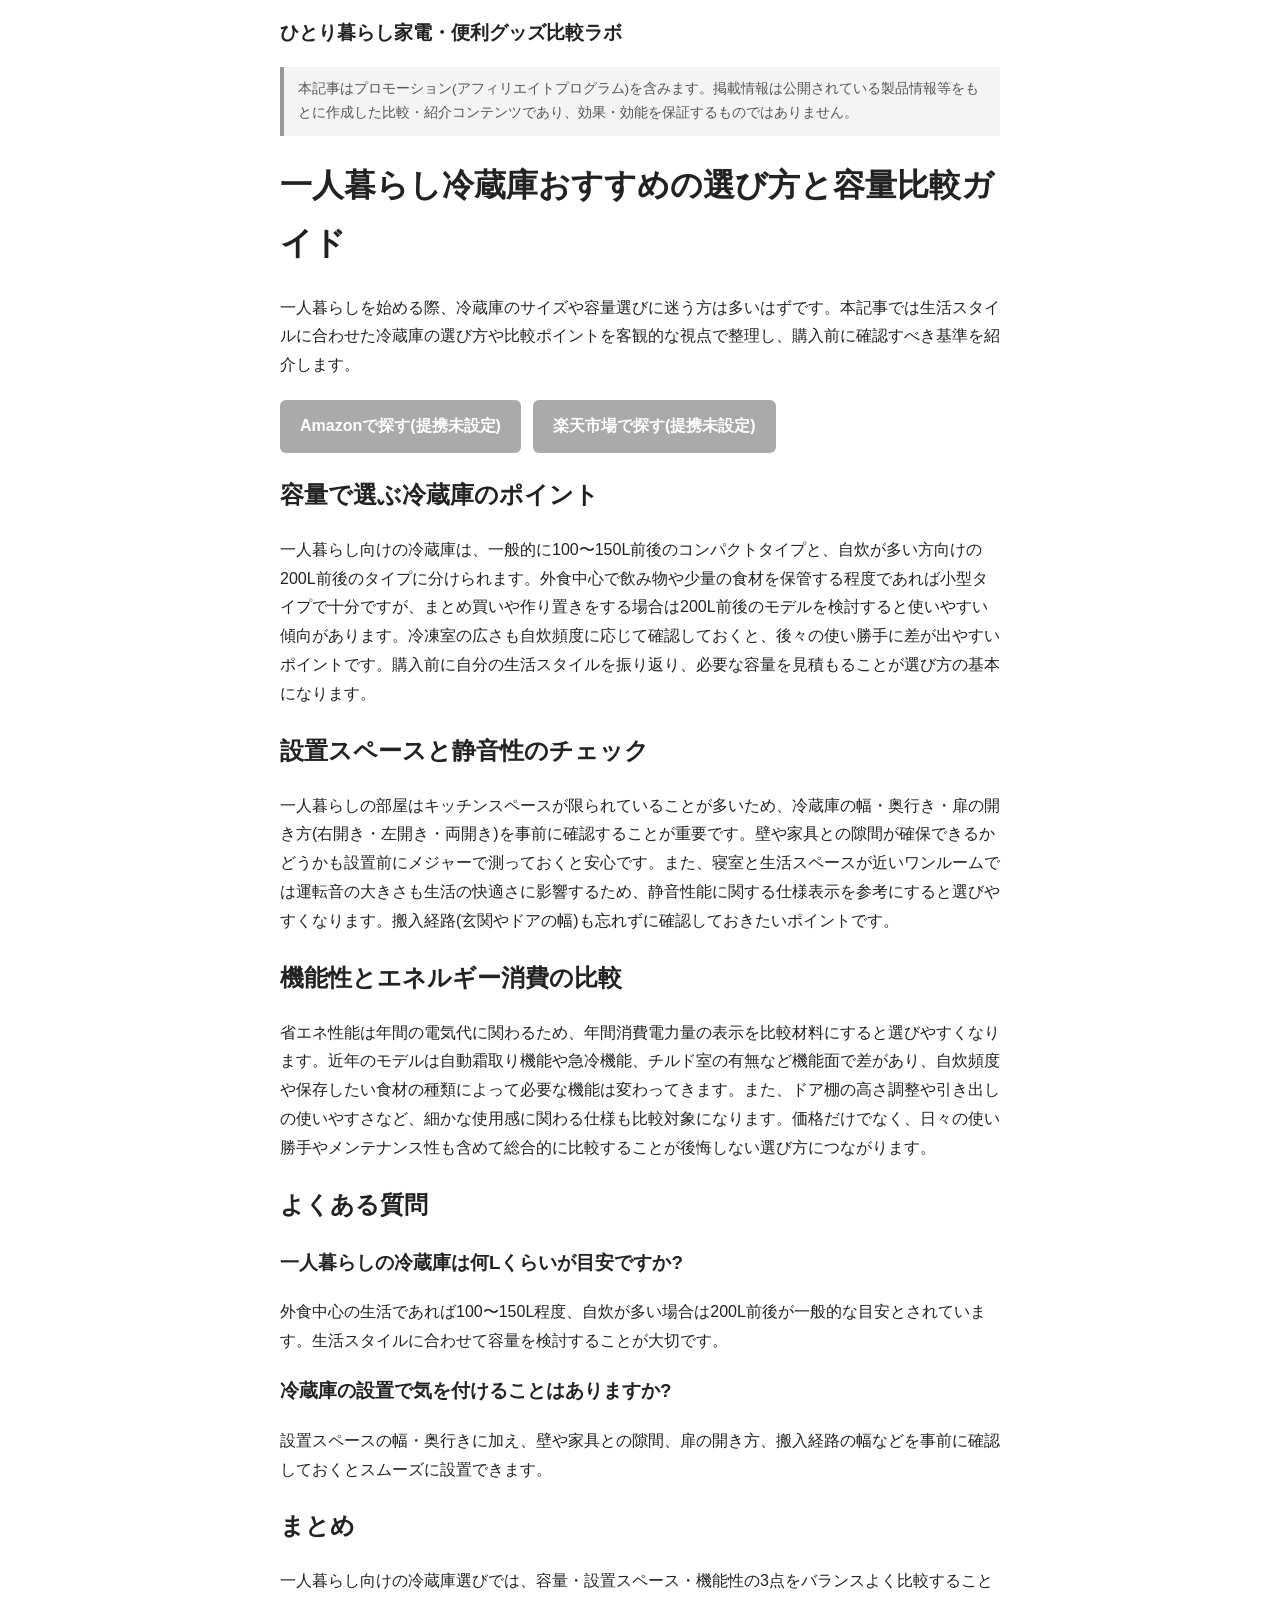
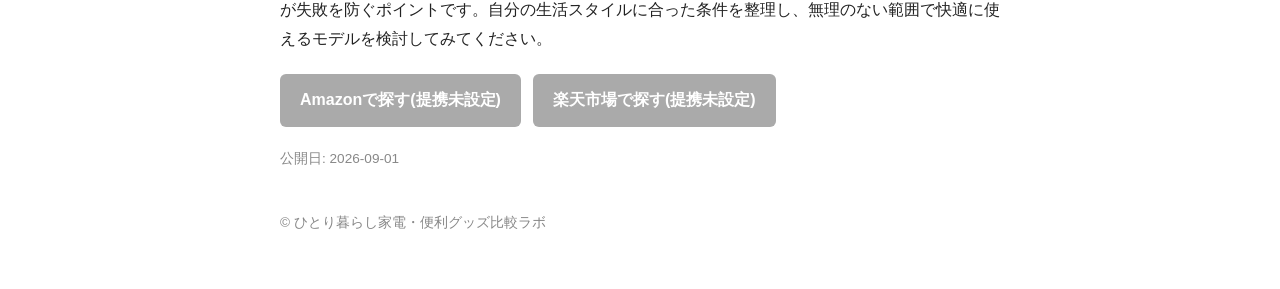
==== articles/一人暮らし-冷蔵庫-おすすめ.html @ f2cb4d61 "Auto-publish article (2026-09-01)" ====
<!doctype html>
<html lang="ja">
<head>
<meta charset="utf-8">
<title>一人暮らし冷蔵庫おすすめの選び方と容量比較ガイド | ひとり暮らし家電・便利グッズ比較ラボ</title>
<meta name="description" content="一人暮らしにおすすめの冷蔵庫を容量・機能・設置スペースの観点から比較解説。失敗しない選び方のポイントをわかりやすく紹介します。">
<meta name="viewport" content="width=device-width, initial-scale=1">
<link rel="stylesheet" href="../style.css">
</head>
<body>
<header><a href="../index.html">ひとり暮らし家電・便利グッズ比較ラボ</a></header>
<main>
<div class="disclosure">本記事はプロモーション(アフィリエイトプログラム)を含みます。掲載情報は公開されている製品情報等をもとに作成した比較・紹介コンテンツであり、効果・効能を保証するものではありません。</div>
<h1>一人暮らし冷蔵庫おすすめの選び方と容量比較ガイド</h1>
<p class="intro">一人暮らしを始める際、冷蔵庫のサイズや容量選びに迷う方は多いはずです。本記事では生活スタイルに合わせた冷蔵庫の選び方や比較ポイントを客観的な視点で整理し、購入前に確認すべき基準を紹介します。</p>
<div class="affiliate-box"><a class="aff-btn amazon disabled" href="https://www.amazon.co.jp/s?k=%E4%B8%80%E4%BA%BA%E6%9A%AE%E3%82%89%E3%81%97+%E5%86%B7%E8%94%B5%E5%BA%AB+%E3%81%8A%E3%81%99%E3%81%99%E3%82%81" rel="nofollow" target="_blank">Amazonで探す(提携未設定)</a><a class="aff-btn rakuten disabled" href="https://search.rakuten.co.jp/search/mall/%E4%B8%80%E4%BA%BA%E6%9A%AE%E3%82%89%E3%81%97+%E5%86%B7%E8%94%B5%E5%BA%AB+%E3%81%8A%E3%81%99%E3%81%99%E3%82%81/" rel="nofollow" target="_blank">楽天市場で探す(提携未設定)</a></div>
<h2>容量で選ぶ冷蔵庫のポイント</h2>
<p>一人暮らし向けの冷蔵庫は、一般的に100〜150L前後のコンパクトタイプと、自炊が多い方向けの200L前後のタイプに分けられます。外食中心で飲み物や少量の食材を保管する程度であれば小型タイプで十分ですが、まとめ買いや作り置きをする場合は200L前後のモデルを検討すると使いやすい傾向があります。冷凍室の広さも自炊頻度に応じて確認しておくと、後々の使い勝手に差が出やすいポイントです。購入前に自分の生活スタイルを振り返り、必要な容量を見積もることが選び方の基本になります。</p>
<h2>設置スペースと静音性のチェック</h2>
<p>一人暮らしの部屋はキッチンスペースが限られていることが多いため、冷蔵庫の幅・奥行き・扉の開き方(右開き・左開き・両開き)を事前に確認することが重要です。壁や家具との隙間が確保できるかどうかも設置前にメジャーで測っておくと安心です。また、寝室と生活スペースが近いワンルームでは運転音の大きさも生活の快適さに影響するため、静音性能に関する仕様表示を参考にすると選びやすくなります。搬入経路(玄関やドアの幅)も忘れずに確認しておきたいポイントです。</p>
<h2>機能性とエネルギー消費の比較</h2>
<p>省エネ性能は年間の電気代に関わるため、年間消費電力量の表示を比較材料にすると選びやすくなります。近年のモデルは自動霜取り機能や急冷機能、チルド室の有無など機能面で差があり、自炊頻度や保存したい食材の種類によって必要な機能は変わってきます。また、ドア棚の高さ調整や引き出しの使いやすさなど、細かな使用感に関わる仕様も比較対象になります。価格だけでなく、日々の使い勝手やメンテナンス性も含めて総合的に比較することが後悔しない選び方につながります。</p>
<h2>よくある質問</h2>
<h3>一人暮らしの冷蔵庫は何Lくらいが目安ですか?</h3>
<p>外食中心の生活であれば100〜150L程度、自炊が多い場合は200L前後が一般的な目安とされています。生活スタイルに合わせて容量を検討することが大切です。</p>
<h3>冷蔵庫の設置で気を付けることはありますか?</h3>
<p>設置スペースの幅・奥行きに加え、壁や家具との隙間、扉の開き方、搬入経路の幅などを事前に確認しておくとスムーズに設置できます。</p>
<h2>まとめ</h2>
<p>一人暮らし向けの冷蔵庫選びでは、容量・設置スペース・機能性の3点をバランスよく比較することが失敗を防ぐポイントです。自分の生活スタイルに合った条件を整理し、無理のない範囲で快適に使えるモデルを検討してみてください。</p>
<div class="affiliate-box"><a class="aff-btn amazon disabled" href="https://www.amazon.co.jp/s?k=%E4%B8%80%E4%BA%BA%E6%9A%AE%E3%82%89%E3%81%97+%E5%86%B7%E8%94%B5%E5%BA%AB+%E3%81%8A%E3%81%99%E3%81%99%E3%82%81" rel="nofollow" target="_blank">Amazonで探す(提携未設定)</a><a class="aff-btn rakuten disabled" href="https://search.rakuten.co.jp/search/mall/%E4%B8%80%E4%BA%BA%E6%9A%AE%E3%82%89%E3%81%97+%E5%86%B7%E8%94%B5%E5%BA%AB+%E3%81%8A%E3%81%99%E3%81%99%E3%82%81/" rel="nofollow" target="_blank">楽天市場で探す(提携未設定)</a></div>
<p class="date">公開日: 2026-09-01</p>
</main>
<footer><p>&copy; ひとり暮らし家電・便利グッズ比較ラボ</p></footer>
</body>
</html>
---- style.css ----
body { font-family: -apple-system, "Hiragino Sans", sans-serif; max-width: 720px; margin: 0 auto; padding: 0 16px 40px; line-height: 1.8; color: #222; }
header { padding: 16px 0; font-weight: bold; font-size: 1.2em; }
header a { color: inherit; text-decoration: none; }
.disclosure { background: #f4f4f4; border-left: 4px solid #999; padding: 10px 14px; font-size: 0.85em; color: #555; margin-bottom: 20px; }
.affiliate-box { display: flex; gap: 12px; margin: 20px 0; flex-wrap: wrap; }
.aff-btn { display: inline-block; padding: 12px 20px; border-radius: 6px; text-decoration: none; font-weight: bold; color: #fff; }
.aff-btn.amazon { background: #ff9900; }
.aff-btn.rakuten { background: #bf0000; }
.aff-btn.disabled { background: #aaa; }
.date { color: #888; font-size: 0.85em; }
ul { padding-left: 1.2em; }
footer { margin-top: 40px; color: #888; font-size: 0.85em; }
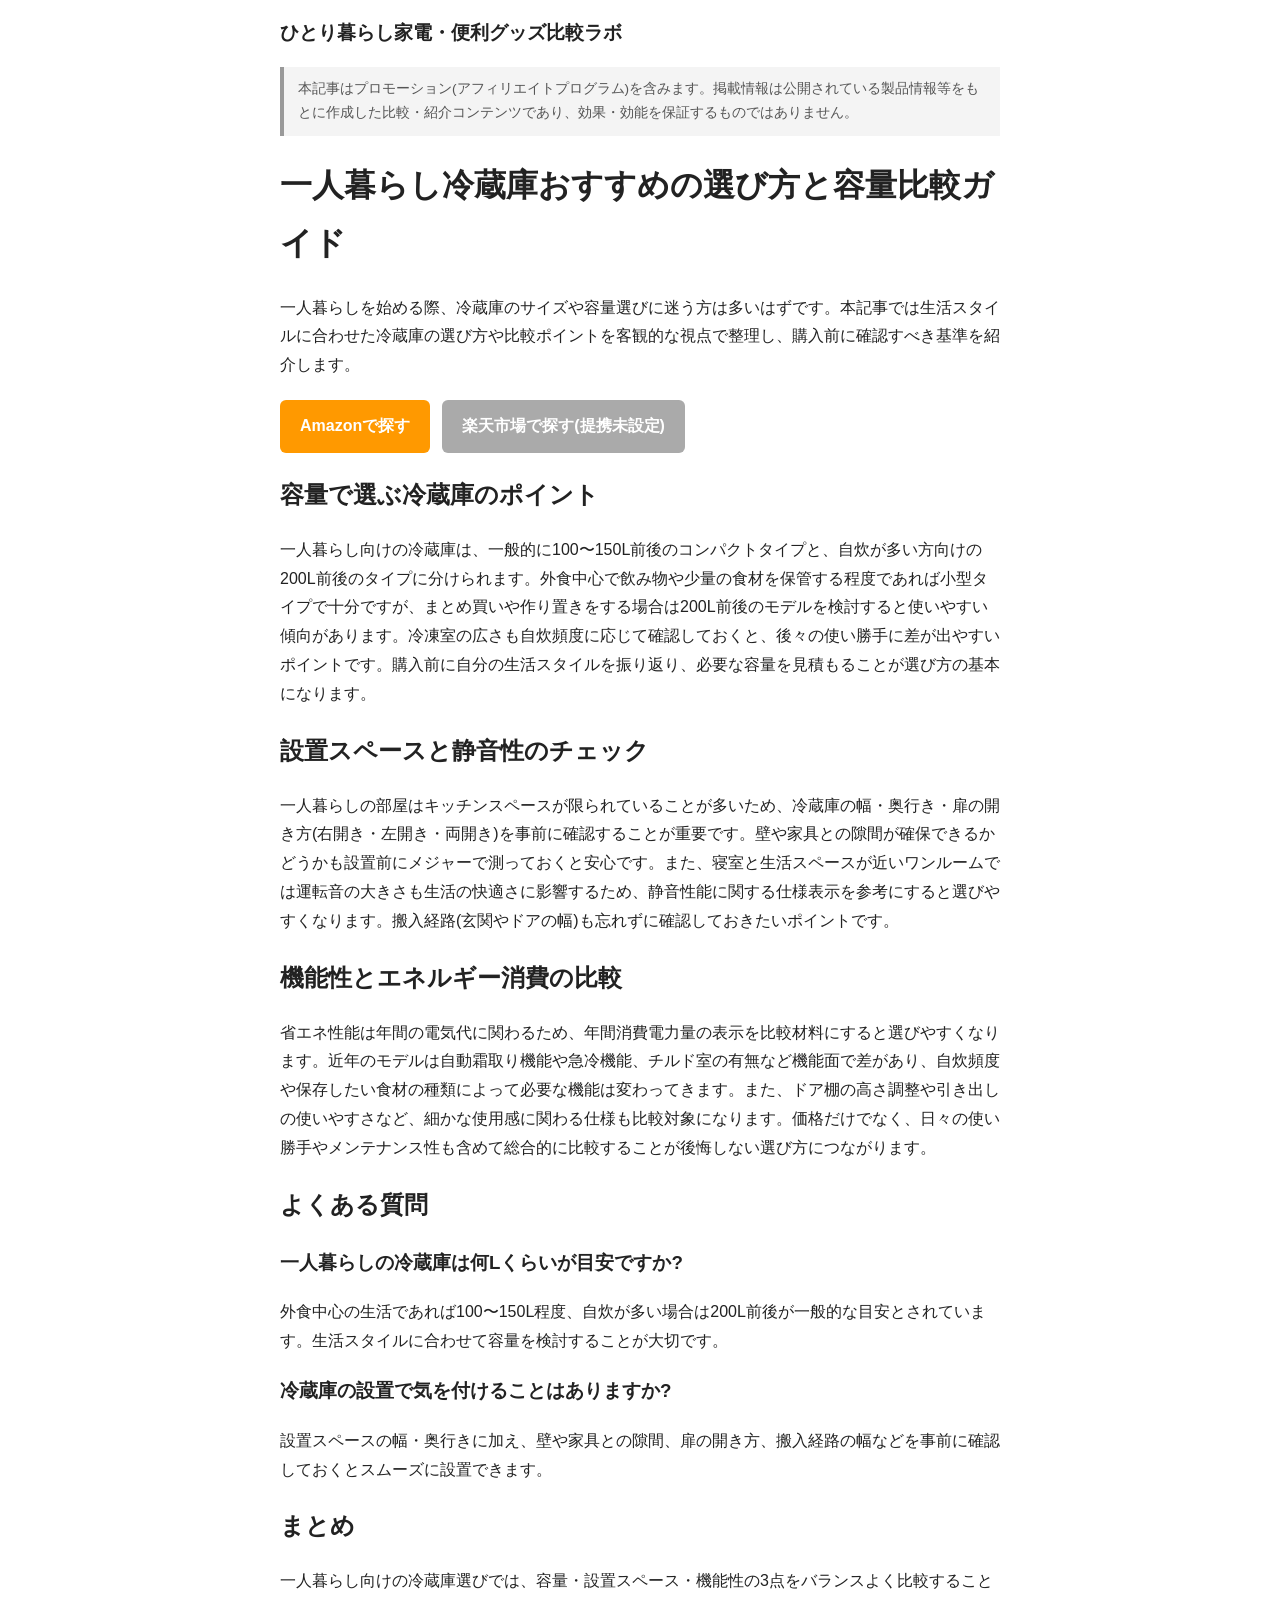
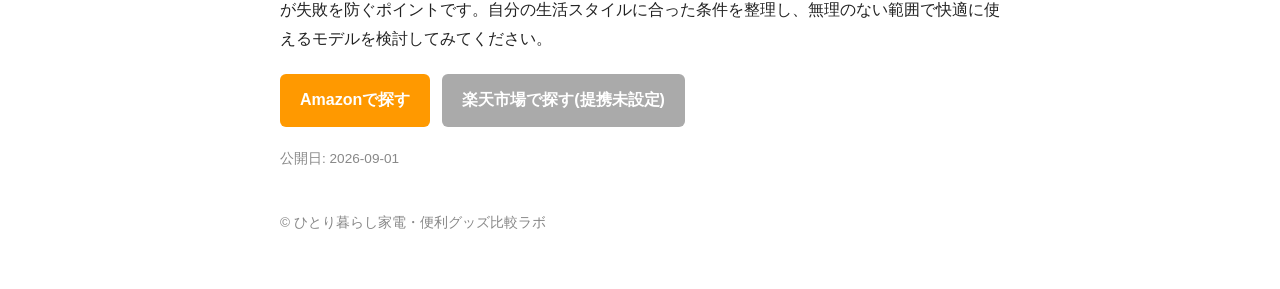
==== commit 73599bd0: "Apply approved Amazon Associates tag to existing articles" ====
--- a/articles/一人暮らし-冷蔵庫-おすすめ.html
+++ b/articles/一人暮らし-冷蔵庫-おすすめ.html
@@ -13,7 +13,7 @@
 <div class="disclosure">本記事はプロモーション(アフィリエイトプログラム)を含みます。掲載情報は公開されている製品情報等をもとに作成した比較・紹介コンテンツであり、効果・効能を保証するものではありません。</div>
 <h1>一人暮らし冷蔵庫おすすめの選び方と容量比較ガイド</h1>
 <p class="intro">一人暮らしを始める際、冷蔵庫のサイズや容量選びに迷う方は多いはずです。本記事では生活スタイルに合わせた冷蔵庫の選び方や比較ポイントを客観的な視点で整理し、購入前に確認すべき基準を紹介します。</p>
-<div class="affiliate-box"><a class="aff-btn amazon disabled" href="https://www.amazon.co.jp/s?k=%E4%B8%80%E4%BA%BA%E6%9A%AE%E3%82%89%E3%81%97+%E5%86%B7%E8%94%B5%E5%BA%AB+%E3%81%8A%E3%81%99%E3%81%99%E3%82%81" rel="nofollow" target="_blank">Amazonで探す(提携未設定)</a><a class="aff-btn rakuten disabled" href="https://search.rakuten.co.jp/search/mall/%E4%B8%80%E4%BA%BA%E6%9A%AE%E3%82%89%E3%81%97+%E5%86%B7%E8%94%B5%E5%BA%AB+%E3%81%8A%E3%81%99%E3%81%99%E3%82%81/" rel="nofollow" target="_blank">楽天市場で探す(提携未設定)</a></div>
+<div class="affiliate-box"><a class="aff-btn amazon" href="https://www.amazon.co.jp/s?k=%E4%B8%80%E4%BA%BA%E6%9A%AE%E3%82%89%E3%81%97+%E5%86%B7%E8%94%B5%E5%BA%AB+%E3%81%8A%E3%81%99%E3%81%99%E3%82%81&tag=adadad0708-22" rel="nofollow sponsored" target="_blank">Amazonで探す</a><a class="aff-btn rakuten disabled" href="https://search.rakuten.co.jp/search/mall/%E4%B8%80%E4%BA%BA%E6%9A%AE%E3%82%89%E3%81%97+%E5%86%B7%E8%94%B5%E5%BA%AB+%E3%81%8A%E3%81%99%E3%81%99%E3%82%81/" rel="nofollow" target="_blank">楽天市場で探す(提携未設定)</a></div>
 <h2>容量で選ぶ冷蔵庫のポイント</h2>
 <p>一人暮らし向けの冷蔵庫は、一般的に100〜150L前後のコンパクトタイプと、自炊が多い方向けの200L前後のタイプに分けられます。外食中心で飲み物や少量の食材を保管する程度であれば小型タイプで十分ですが、まとめ買いや作り置きをする場合は200L前後のモデルを検討すると使いやすい傾向があります。冷凍室の広さも自炊頻度に応じて確認しておくと、後々の使い勝手に差が出やすいポイントです。購入前に自分の生活スタイルを振り返り、必要な容量を見積もることが選び方の基本になります。</p>
 <h2>設置スペースと静音性のチェック</h2>
@@ -27,7 +27,7 @@
 <p>設置スペースの幅・奥行きに加え、壁や家具との隙間、扉の開き方、搬入経路の幅などを事前に確認しておくとスムーズに設置できます。</p>
 <h2>まとめ</h2>
 <p>一人暮らし向けの冷蔵庫選びでは、容量・設置スペース・機能性の3点をバランスよく比較することが失敗を防ぐポイントです。自分の生活スタイルに合った条件を整理し、無理のない範囲で快適に使えるモデルを検討してみてください。</p>
-<div class="affiliate-box"><a class="aff-btn amazon disabled" href="https://www.amazon.co.jp/s?k=%E4%B8%80%E4%BA%BA%E6%9A%AE%E3%82%89%E3%81%97+%E5%86%B7%E8%94%B5%E5%BA%AB+%E3%81%8A%E3%81%99%E3%81%99%E3%82%81" rel="nofollow" target="_blank">Amazonで探す(提携未設定)</a><a class="aff-btn rakuten disabled" href="https://search.rakuten.co.jp/search/mall/%E4%B8%80%E4%BA%BA%E6%9A%AE%E3%82%89%E3%81%97+%E5%86%B7%E8%94%B5%E5%BA%AB+%E3%81%8A%E3%81%99%E3%81%99%E3%82%81/" rel="nofollow" target="_blank">楽天市場で探す(提携未設定)</a></div>
+<div class="affiliate-box"><a class="aff-btn amazon" href="https://www.amazon.co.jp/s?k=%E4%B8%80%E4%BA%BA%E6%9A%AE%E3%82%89%E3%81%97+%E5%86%B7%E8%94%B5%E5%BA%AB+%E3%81%8A%E3%81%99%E3%81%99%E3%82%81&tag=adadad0708-22" rel="nofollow sponsored" target="_blank">Amazonで探す</a><a class="aff-btn rakuten disabled" href="https://search.rakuten.co.jp/search/mall/%E4%B8%80%E4%BA%BA%E6%9A%AE%E3%82%89%E3%81%97+%E5%86%B7%E8%94%B5%E5%BA%AB+%E3%81%8A%E3%81%99%E3%81%99%E3%82%81/" rel="nofollow" target="_blank">楽天市場で探す(提携未設定)</a></div>
 <p class="date">公開日: 2026-09-01</p>
 </main>
 <footer><p>&copy; ひとり暮らし家電・便利グッズ比較ラボ</p></footer>
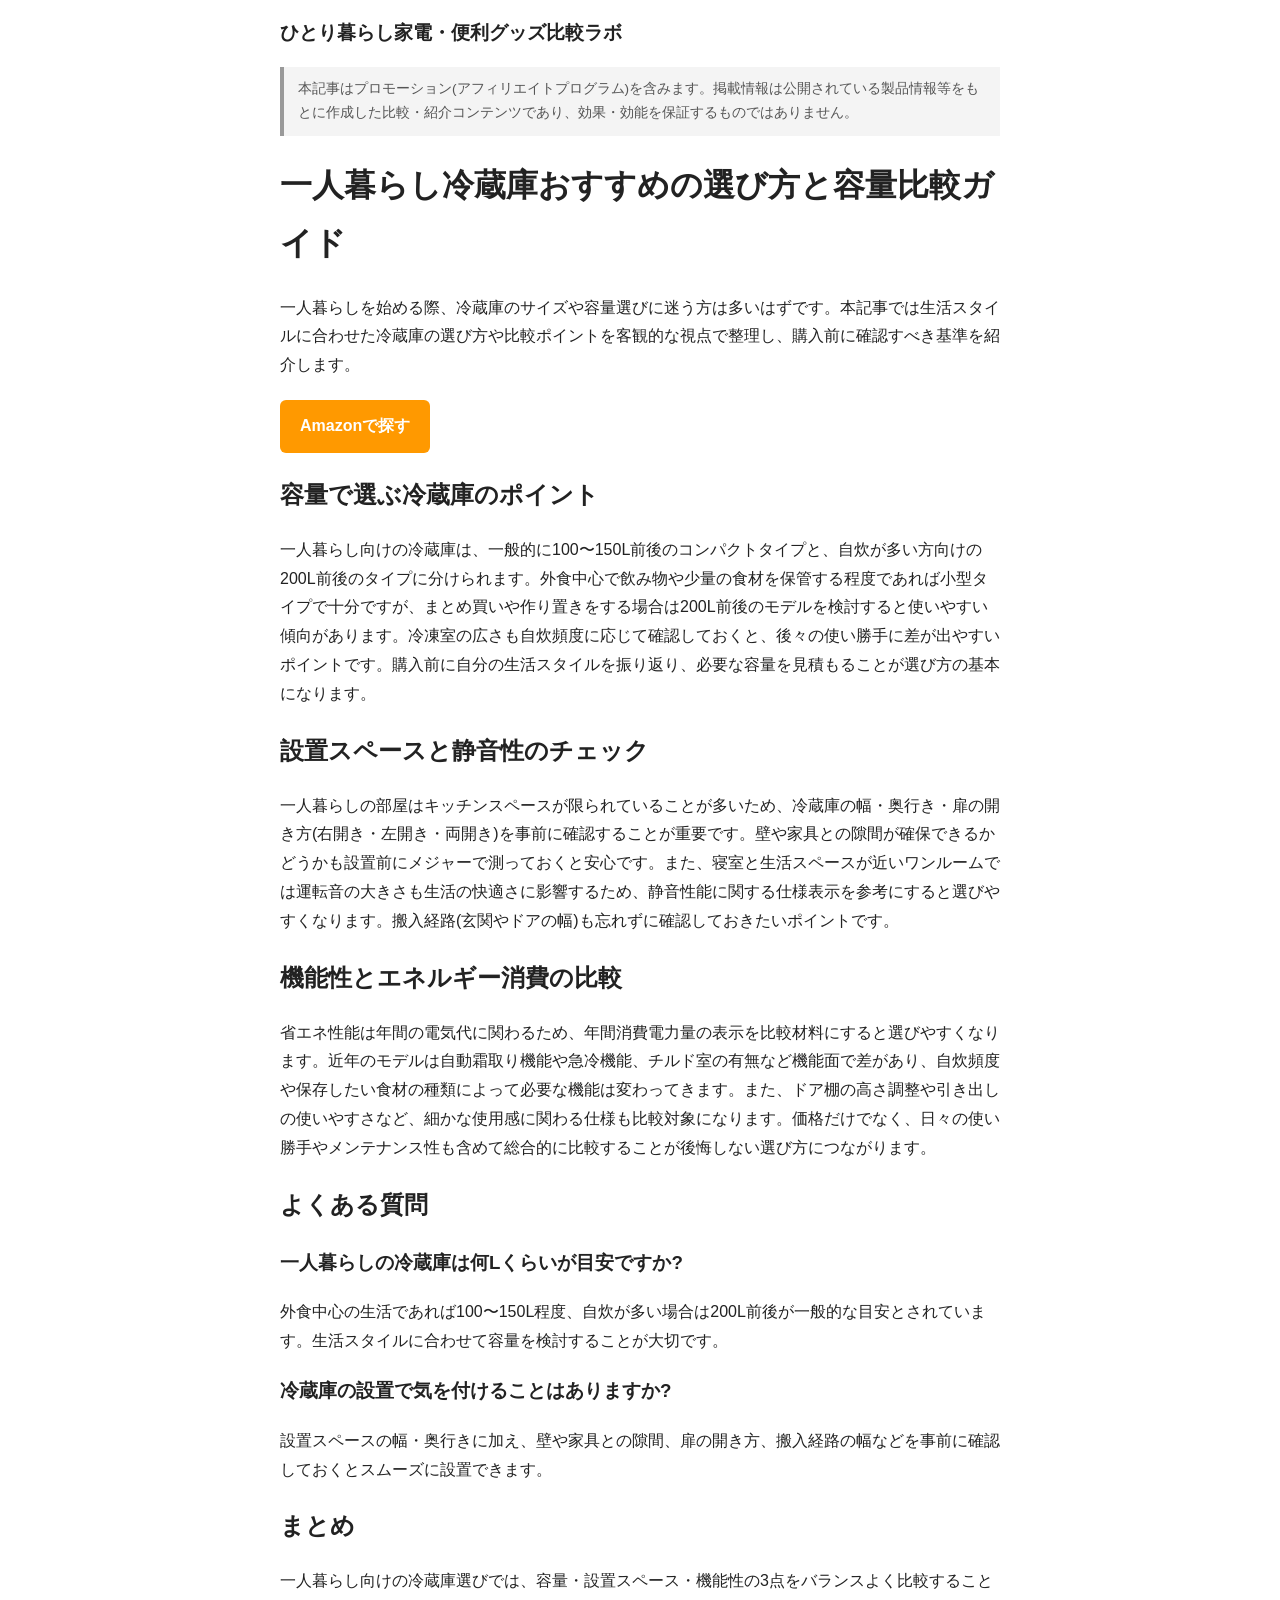
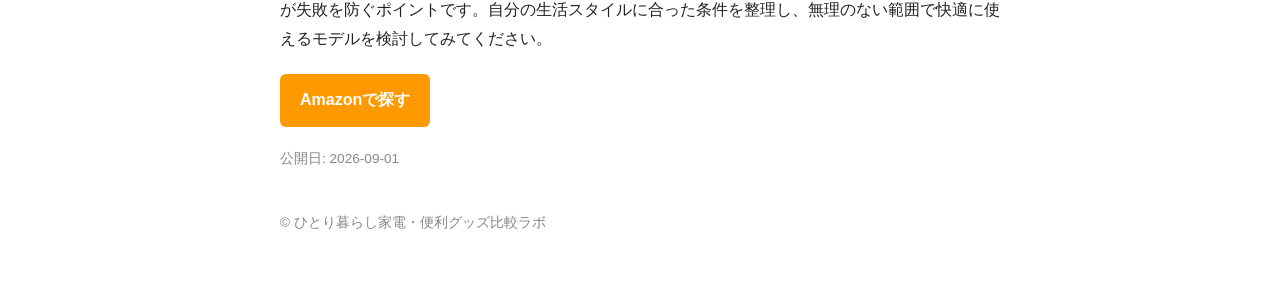
==== commit a7980692: "Hide Rakuten link until affiliate signup completes; Amazon-only for now" ====
--- a/articles/一人暮らし-冷蔵庫-おすすめ.html
+++ b/articles/一人暮らし-冷蔵庫-おすすめ.html
@@ -13,7 +13,7 @@
 <div class="disclosure">本記事はプロモーション(アフィリエイトプログラム)を含みます。掲載情報は公開されている製品情報等をもとに作成した比較・紹介コンテンツであり、効果・効能を保証するものではありません。</div>
 <h1>一人暮らし冷蔵庫おすすめの選び方と容量比較ガイド</h1>
 <p class="intro">一人暮らしを始める際、冷蔵庫のサイズや容量選びに迷う方は多いはずです。本記事では生活スタイルに合わせた冷蔵庫の選び方や比較ポイントを客観的な視点で整理し、購入前に確認すべき基準を紹介します。</p>
-<div class="affiliate-box"><a class="aff-btn amazon" href="https://www.amazon.co.jp/s?k=%E4%B8%80%E4%BA%BA%E6%9A%AE%E3%82%89%E3%81%97+%E5%86%B7%E8%94%B5%E5%BA%AB+%E3%81%8A%E3%81%99%E3%81%99%E3%82%81&tag=adadad0708-22" rel="nofollow sponsored" target="_blank">Amazonで探す</a><a class="aff-btn rakuten disabled" href="https://search.rakuten.co.jp/search/mall/%E4%B8%80%E4%BA%BA%E6%9A%AE%E3%82%89%E3%81%97+%E5%86%B7%E8%94%B5%E5%BA%AB+%E3%81%8A%E3%81%99%E3%81%99%E3%82%81/" rel="nofollow" target="_blank">楽天市場で探す(提携未設定)</a></div>
+<div class="affiliate-box"><a class="aff-btn amazon" href="https://www.amazon.co.jp/s?k=%E4%B8%80%E4%BA%BA%E6%9A%AE%E3%82%89%E3%81%97+%E5%86%B7%E8%94%B5%E5%BA%AB+%E3%81%8A%E3%81%99%E3%81%99%E3%82%81&tag=adadad0708-22" rel="nofollow sponsored" target="_blank">Amazonで探す</a></div>
 <h2>容量で選ぶ冷蔵庫のポイント</h2>
 <p>一人暮らし向けの冷蔵庫は、一般的に100〜150L前後のコンパクトタイプと、自炊が多い方向けの200L前後のタイプに分けられます。外食中心で飲み物や少量の食材を保管する程度であれば小型タイプで十分ですが、まとめ買いや作り置きをする場合は200L前後のモデルを検討すると使いやすい傾向があります。冷凍室の広さも自炊頻度に応じて確認しておくと、後々の使い勝手に差が出やすいポイントです。購入前に自分の生活スタイルを振り返り、必要な容量を見積もることが選び方の基本になります。</p>
 <h2>設置スペースと静音性のチェック</h2>
@@ -27,7 +27,7 @@
 <p>設置スペースの幅・奥行きに加え、壁や家具との隙間、扉の開き方、搬入経路の幅などを事前に確認しておくとスムーズに設置できます。</p>
 <h2>まとめ</h2>
 <p>一人暮らし向けの冷蔵庫選びでは、容量・設置スペース・機能性の3点をバランスよく比較することが失敗を防ぐポイントです。自分の生活スタイルに合った条件を整理し、無理のない範囲で快適に使えるモデルを検討してみてください。</p>
-<div class="affiliate-box"><a class="aff-btn amazon" href="https://www.amazon.co.jp/s?k=%E4%B8%80%E4%BA%BA%E6%9A%AE%E3%82%89%E3%81%97+%E5%86%B7%E8%94%B5%E5%BA%AB+%E3%81%8A%E3%81%99%E3%81%99%E3%82%81&tag=adadad0708-22" rel="nofollow sponsored" target="_blank">Amazonで探す</a><a class="aff-btn rakuten disabled" href="https://search.rakuten.co.jp/search/mall/%E4%B8%80%E4%BA%BA%E6%9A%AE%E3%82%89%E3%81%97+%E5%86%B7%E8%94%B5%E5%BA%AB+%E3%81%8A%E3%81%99%E3%81%99%E3%82%81/" rel="nofollow" target="_blank">楽天市場で探す(提携未設定)</a></div>
+<div class="affiliate-box"><a class="aff-btn amazon" href="https://www.amazon.co.jp/s?k=%E4%B8%80%E4%BA%BA%E6%9A%AE%E3%82%89%E3%81%97+%E5%86%B7%E8%94%B5%E5%BA%AB+%E3%81%8A%E3%81%99%E3%81%99%E3%82%81&tag=adadad0708-22" rel="nofollow sponsored" target="_blank">Amazonで探す</a></div>
 <p class="date">公開日: 2026-09-01</p>
 </main>
 <footer><p>&copy; ひとり暮らし家電・便利グッズ比較ラボ</p></footer>
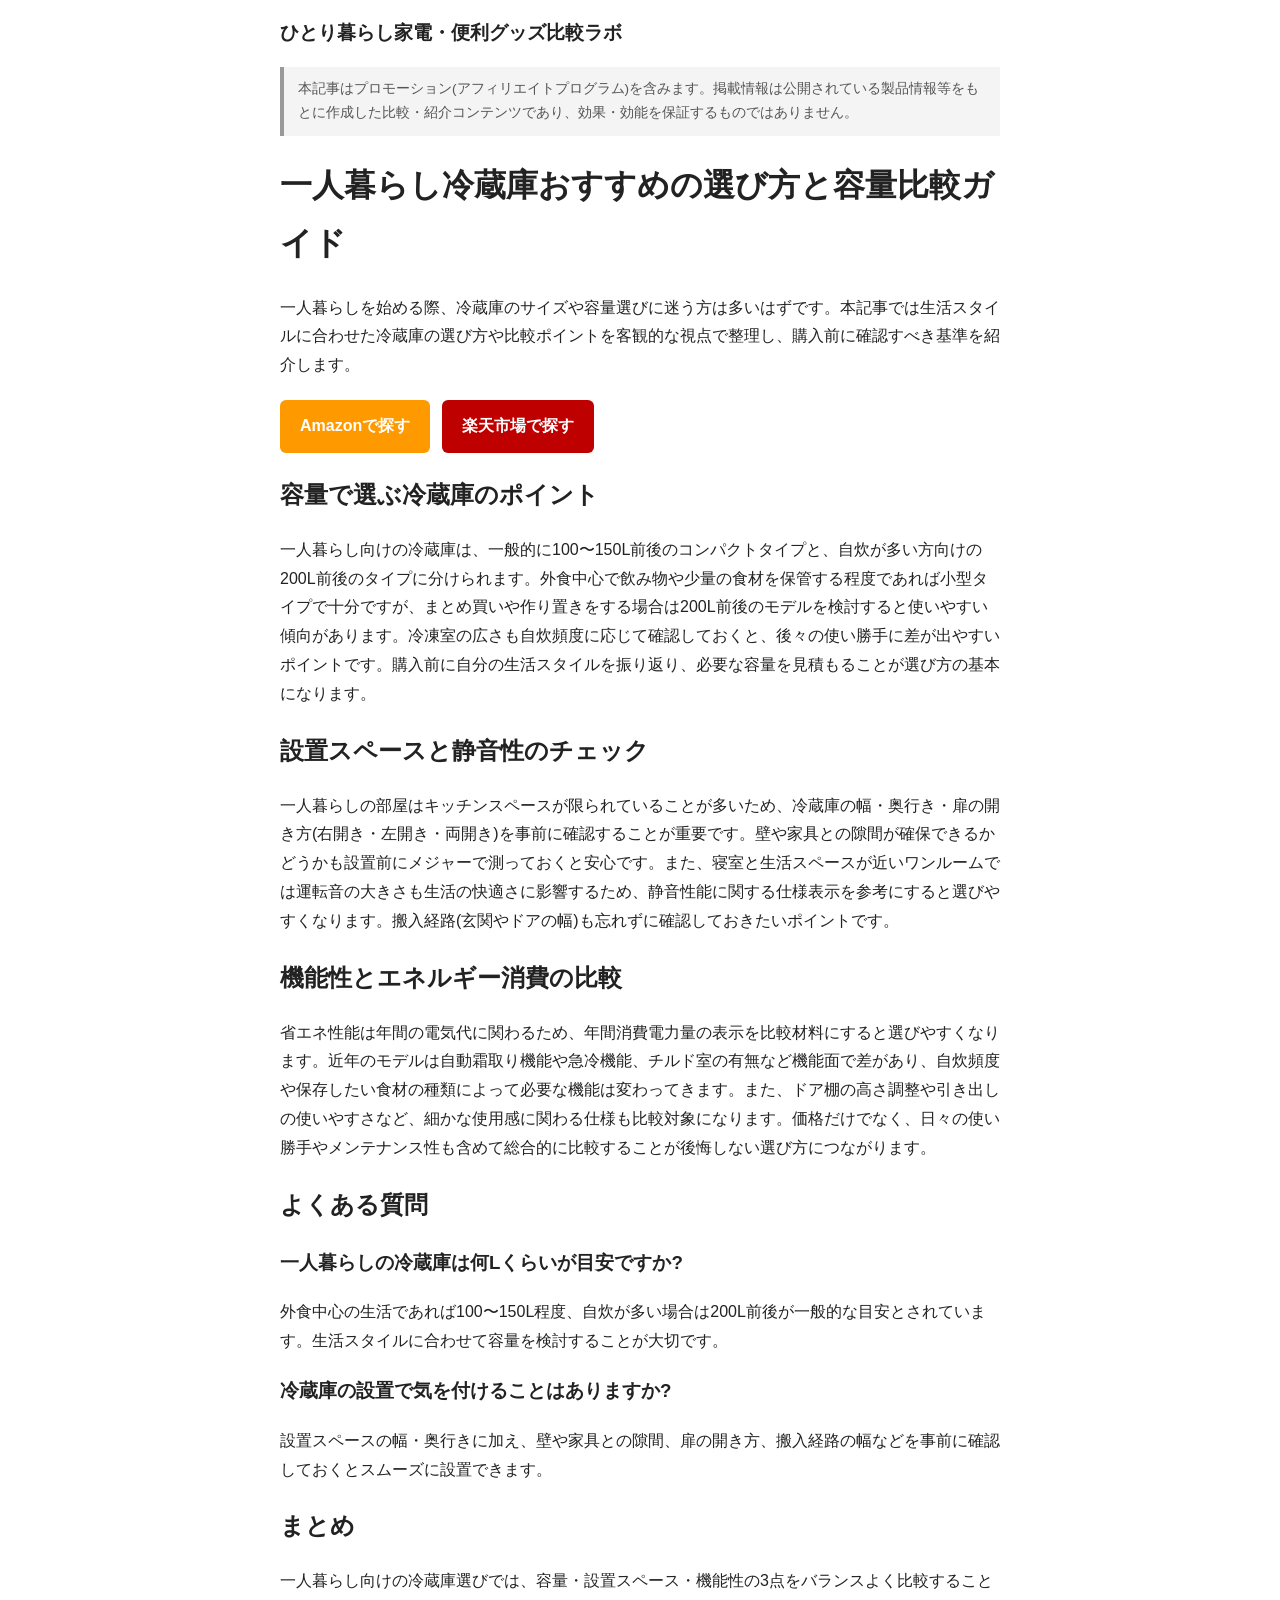
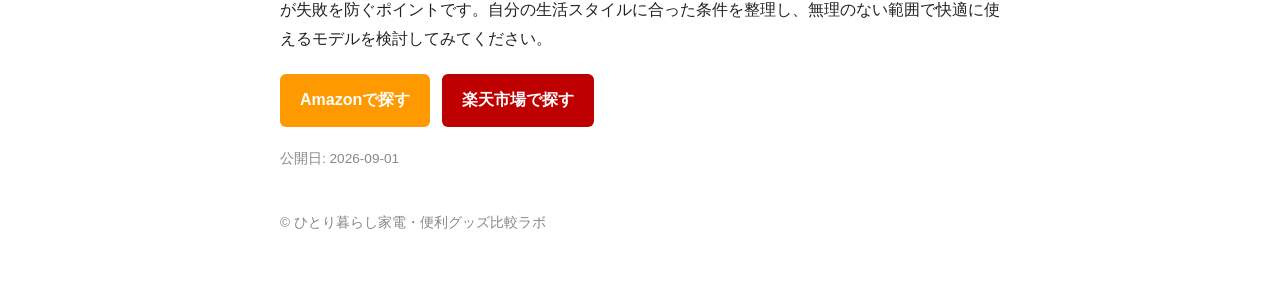
==== commit 518796bc: "Apply approved Rakuten affiliate ID to existing articles Co-Authored-By: Claude Sonnet 5 <noreply@an" ====
--- a/articles/一人暮らし-冷蔵庫-おすすめ.html
+++ b/articles/一人暮らし-冷蔵庫-おすすめ.html
@@ -13,7 +13,7 @@
 <div class="disclosure">本記事はプロモーション(アフィリエイトプログラム)を含みます。掲載情報は公開されている製品情報等をもとに作成した比較・紹介コンテンツであり、効果・効能を保証するものではありません。</div>
 <h1>一人暮らし冷蔵庫おすすめの選び方と容量比較ガイド</h1>
 <p class="intro">一人暮らしを始める際、冷蔵庫のサイズや容量選びに迷う方は多いはずです。本記事では生活スタイルに合わせた冷蔵庫の選び方や比較ポイントを客観的な視点で整理し、購入前に確認すべき基準を紹介します。</p>
-<div class="affiliate-box"><a class="aff-btn amazon" href="https://www.amazon.co.jp/s?k=%E4%B8%80%E4%BA%BA%E6%9A%AE%E3%82%89%E3%81%97+%E5%86%B7%E8%94%B5%E5%BA%AB+%E3%81%8A%E3%81%99%E3%81%99%E3%82%81&tag=adadad0708-22" rel="nofollow sponsored" target="_blank">Amazonで探す</a></div>
+<div class="affiliate-box"><a class="aff-btn amazon" href="https://www.amazon.co.jp/s?k=%E4%B8%80%E4%BA%BA%E6%9A%AE%E3%82%89%E3%81%97+%E5%86%B7%E8%94%B5%E5%BA%AB+%E3%81%8A%E3%81%99%E3%81%99%E3%82%81&tag=adadad0708-22" rel="nofollow sponsored" target="_blank">Amazonで探す</a><a class="aff-btn rakuten" href="https://search.rakuten.co.jp/search/mall/%E4%B8%80%E4%BA%BA%E6%9A%AE%E3%82%89%E3%81%97+%E5%86%B7%E8%94%B5%E5%BA%AB+%E3%81%8A%E3%81%99%E3%81%99%E3%82%81/?affiliateId=576c3c74.74f9cd9a.576c3c75.727a6d66" rel="nofollow sponsored" target="_blank">楽天市場で探す</a></div>
 <h2>容量で選ぶ冷蔵庫のポイント</h2>
 <p>一人暮らし向けの冷蔵庫は、一般的に100〜150L前後のコンパクトタイプと、自炊が多い方向けの200L前後のタイプに分けられます。外食中心で飲み物や少量の食材を保管する程度であれば小型タイプで十分ですが、まとめ買いや作り置きをする場合は200L前後のモデルを検討すると使いやすい傾向があります。冷凍室の広さも自炊頻度に応じて確認しておくと、後々の使い勝手に差が出やすいポイントです。購入前に自分の生活スタイルを振り返り、必要な容量を見積もることが選び方の基本になります。</p>
 <h2>設置スペースと静音性のチェック</h2>
@@ -27,7 +27,7 @@
 <p>設置スペースの幅・奥行きに加え、壁や家具との隙間、扉の開き方、搬入経路の幅などを事前に確認しておくとスムーズに設置できます。</p>
 <h2>まとめ</h2>
 <p>一人暮らし向けの冷蔵庫選びでは、容量・設置スペース・機能性の3点をバランスよく比較することが失敗を防ぐポイントです。自分の生活スタイルに合った条件を整理し、無理のない範囲で快適に使えるモデルを検討してみてください。</p>
-<div class="affiliate-box"><a class="aff-btn amazon" href="https://www.amazon.co.jp/s?k=%E4%B8%80%E4%BA%BA%E6%9A%AE%E3%82%89%E3%81%97+%E5%86%B7%E8%94%B5%E5%BA%AB+%E3%81%8A%E3%81%99%E3%81%99%E3%82%81&tag=adadad0708-22" rel="nofollow sponsored" target="_blank">Amazonで探す</a></div>
+<div class="affiliate-box"><a class="aff-btn amazon" href="https://www.amazon.co.jp/s?k=%E4%B8%80%E4%BA%BA%E6%9A%AE%E3%82%89%E3%81%97+%E5%86%B7%E8%94%B5%E5%BA%AB+%E3%81%8A%E3%81%99%E3%81%99%E3%82%81&tag=adadad0708-22" rel="nofollow sponsored" target="_blank">Amazonで探す</a><a class="aff-btn rakuten" href="https://search.rakuten.co.jp/search/mall/%E4%B8%80%E4%BA%BA%E6%9A%AE%E3%82%89%E3%81%97+%E5%86%B7%E8%94%B5%E5%BA%AB+%E3%81%8A%E3%81%99%E3%81%99%E3%82%81/?affiliateId=576c3c74.74f9cd9a.576c3c75.727a6d66" rel="nofollow sponsored" target="_blank">楽天市場で探す</a></div>
 <p class="date">公開日: 2026-09-01</p>
 </main>
 <footer><p>&copy; ひとり暮らし家電・便利グッズ比較ラボ</p></footer>
